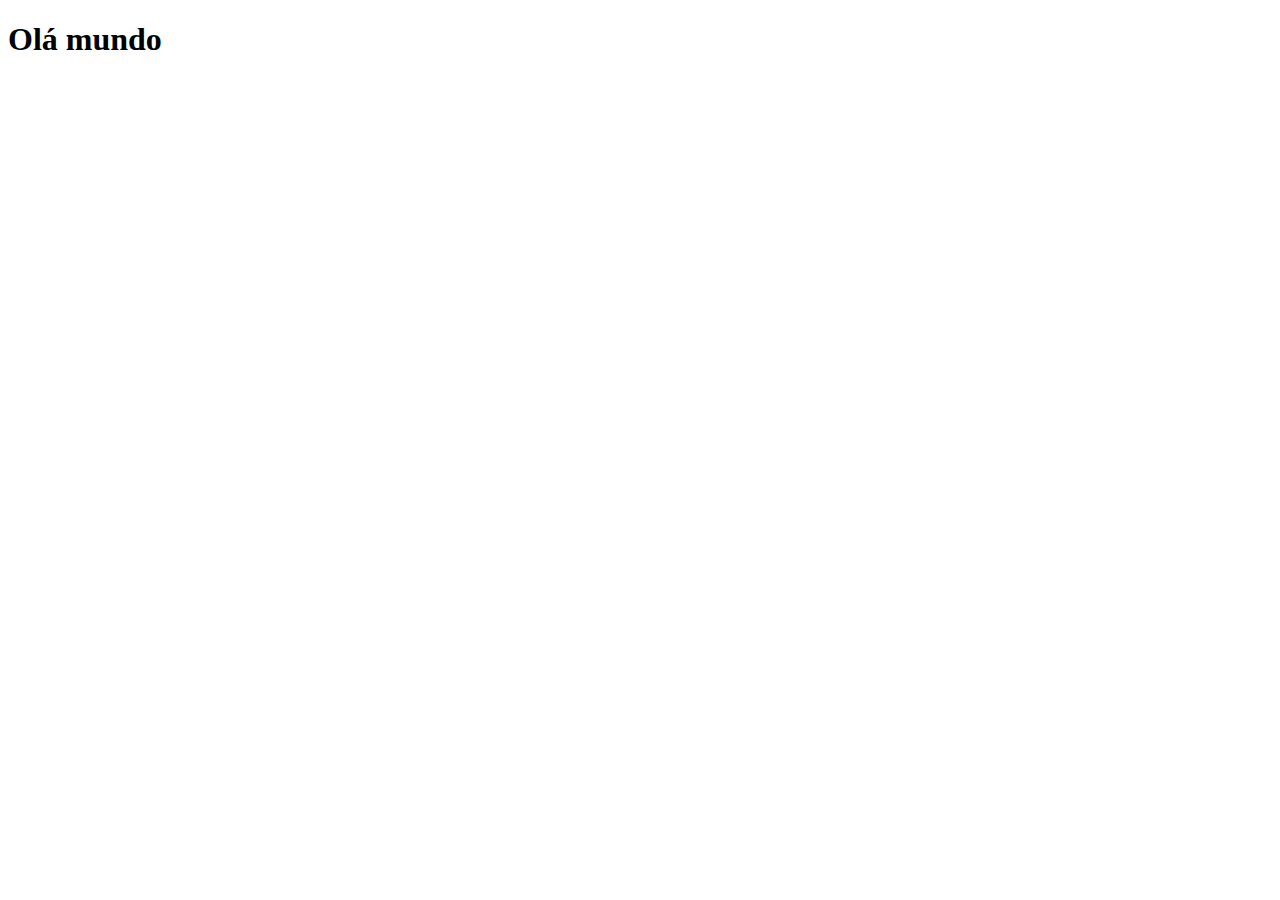
==== index.html @ ec985f00 "criei a página principal" ====
<!DOCTYPE html>
<html lang="pt-br">
<head>
  <meta charset="utf-8">
  <meta name="viewport" content="width=device-width, initial-scale=1">
  <link rel="shortcut icon" href="favicon.ico" type="image/x-icons">
  <title>Projeto Redes Sociais</title>
</head>
<body>
  <h1>Olá mundo</h1>
</body>
</html>
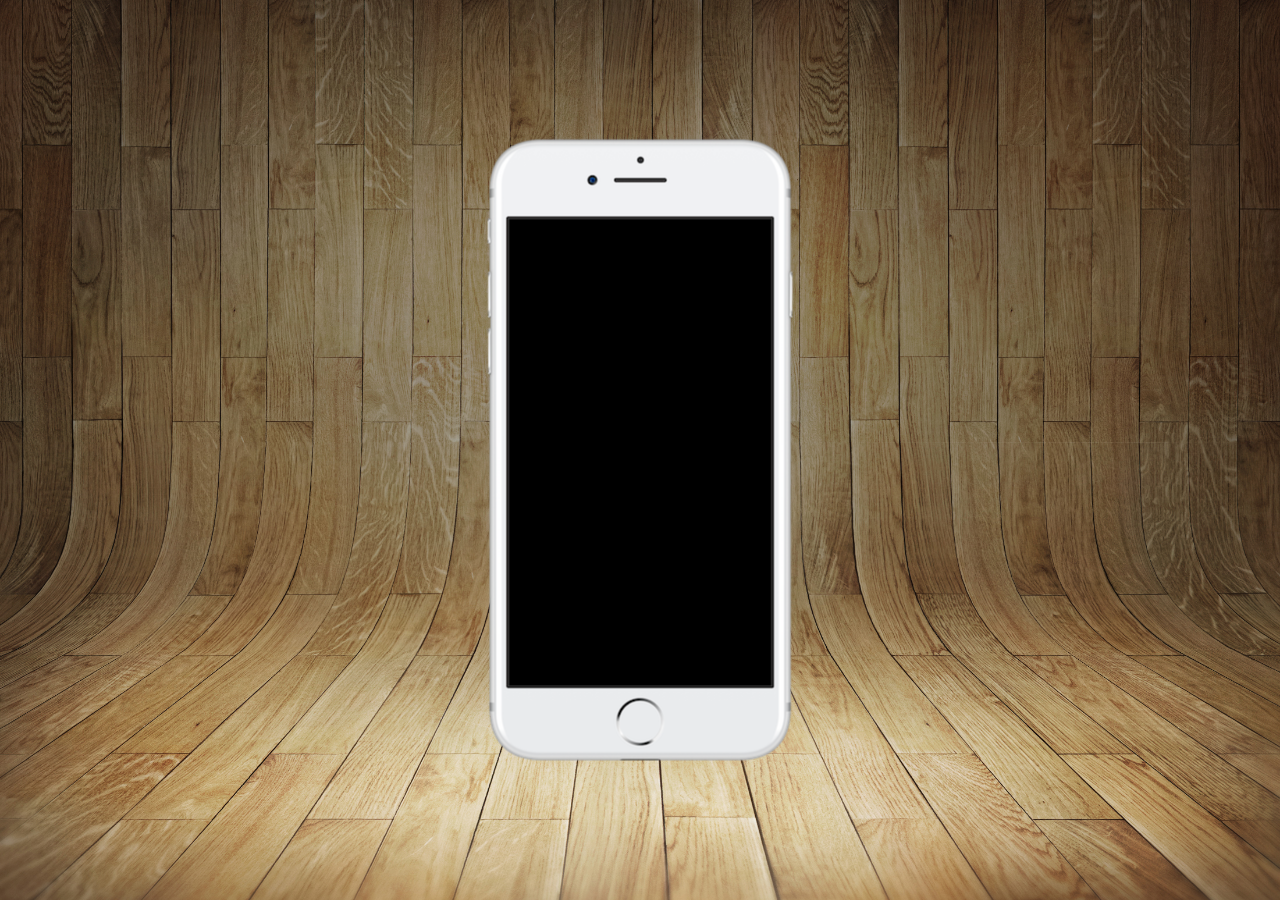
==== commit 1fd9e2db: "atualizei" ====
--- a/index.html
+++ b/index.html
@@ -4,9 +4,17 @@
   <meta charset="utf-8">
   <meta name="viewport" content="width=device-width, initial-scale=1">
   <link rel="shortcut icon" href="favicon.ico" type="image/x-icons">
+  <link rel="stylesheet" href="estilos/style.css">
   <title>Projeto Redes Sociais</title>
 </head>
 <body>
-  <h1>Olá mundo</h1>
+  <main>
+    <section id="telefone">
+
+    </section>
+    <section id="redes-sociais">
+
+    </section>
+  </main>
 </body>
 </html>--- a/estilos/style.css
+++ b/estilos/style.css
@@ -0,0 +1,34 @@
+@charset "UTF-8";
+
+* {
+    margin: 0px;
+    padding: 0px;
+    font-family: Arial, Helvetica, sans-serif;
+}
+
+html, body {
+    height: 100vh;
+    width: 100vw;
+    background-color: black;
+}
+
+body {
+    background: url('../imagens/fundo-madeira.jpg') no-repeat top center;
+    background-size: cover;
+    background-attachment: fixed;
+}
+
+main {
+    position: relative;
+    height: 100vh;
+}
+section#telefone {
+    position: absolute;
+    top: 50%;
+    left: 50%;
+    transform: translate(-50%, -50%);
+
+    height: 627px;
+    width: 311px;
+    background: url('../imagens/frame-iphone.png') no-repeat;
+}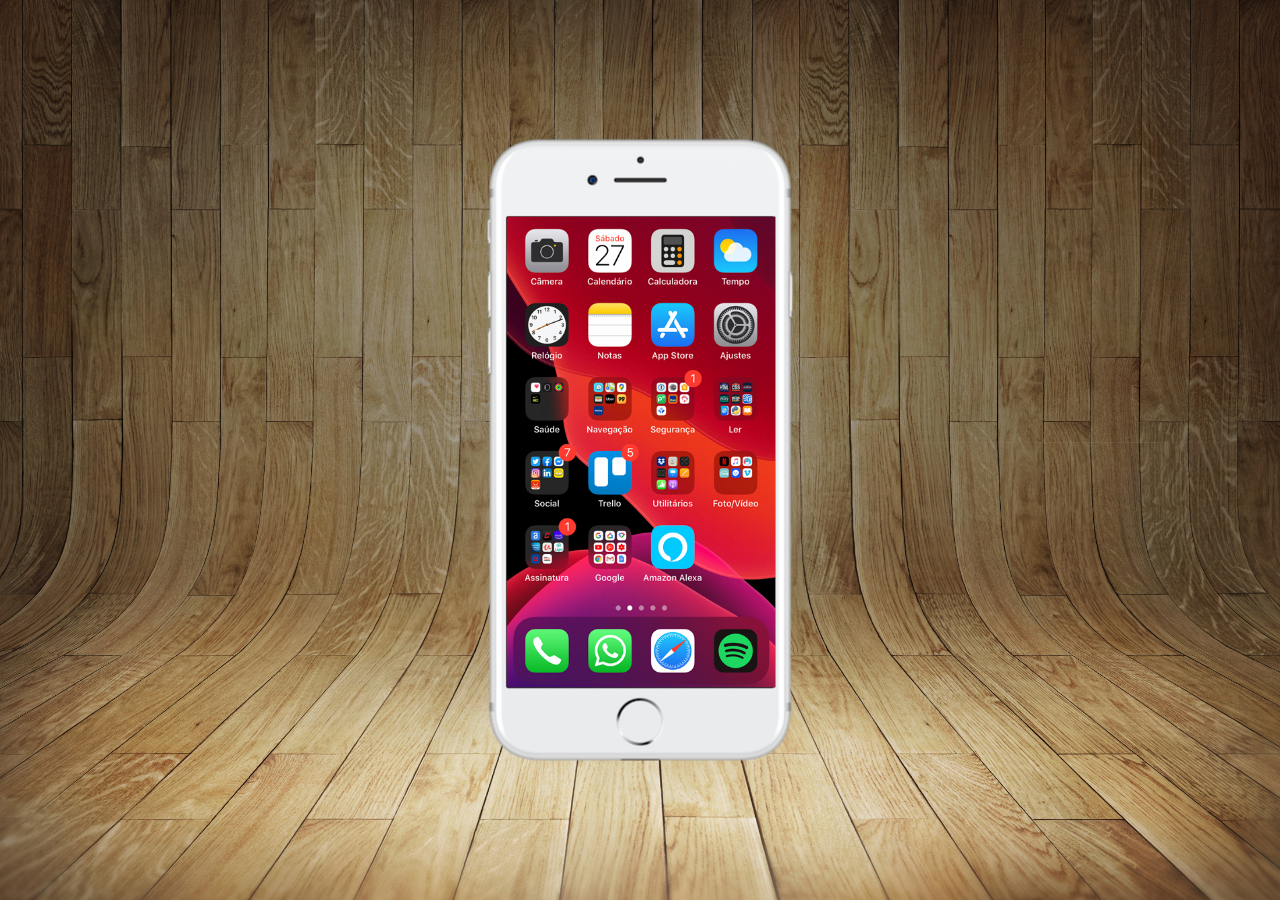
==== commit ebf75511: "criei a tela home" ====
--- a/index.html
+++ b/index.html
@@ -10,7 +10,7 @@
 <body>
   <main>
     <section id="telefone">
-
+      <iframe src="home.html" name="tela" id="tela" frameborder="0"></iframe>
     </section>
     <section id="redes-sociais">
 
--- a/estilos/style.css
+++ b/estilos/style.css
@@ -31,4 +31,12 @@
     height: 627px;
     width: 311px;
     background: url('../imagens/frame-iphone.png') no-repeat;
+}
+
+iframe#tela {
+    position: relative;
+    top: 80px;
+    left: 22px;
+    width: 269px;
+    height: 471px;
 }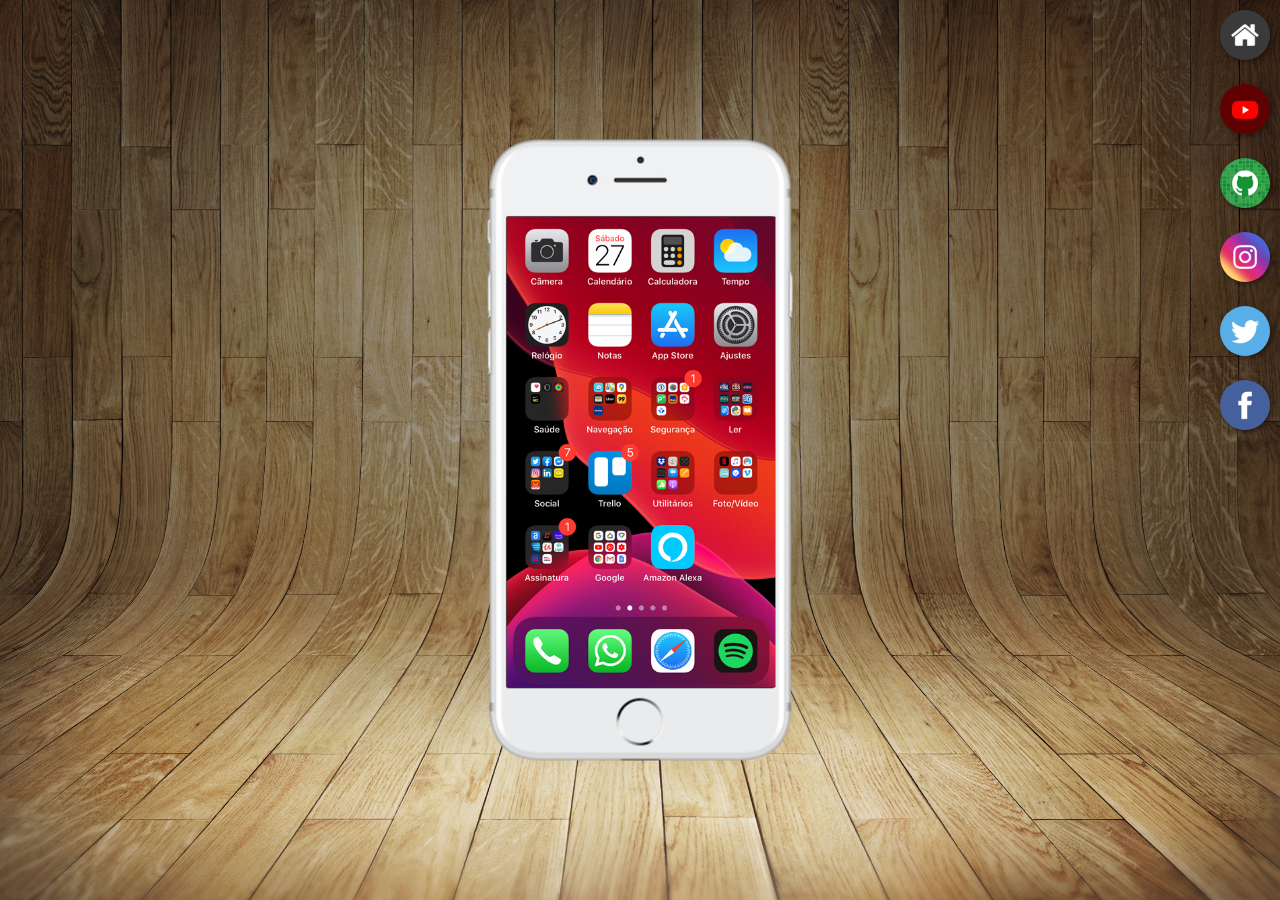
==== commit a4f09fbf: "criei botões na lateral" ====
--- a/index.html
+++ b/index.html
@@ -10,10 +10,17 @@
 <body>
   <main>
     <section id="telefone">
-      <iframe src="home.html" name="tela" id="tela" frameborder="0"></iframe>
+      <iframe src="home.html" name="tela" id="tela" frameborder="0">
+        Seu navegador não é compatível com isso.
+      </iframe>
     </section>
     <section id="redes-sociais">
-
+      <a href="#" target="tela"><img src="imagens/logo-home.jpg" alt="home"></a><br>
+      <a href="#" target="tela"><img src="imagens/logo-youtube.jpg" alt="YouTube"></a><br>
+      <a href="#" target="tela"><img src="imagens/logo-github.jpg" alt="GitHub"></a><br>
+      <a href="#" target="tela"><img src="imagens/logo-instagram.jpg" alt="Instagram"></a><br>
+      <a href="#" target="tela"><img src="imagens/logo-twitter.jpg" alt="Twitter"></a><br>
+      <a href="#" target="tela"><img src="imagens/logo-facebook.jpg" alt="Facebook"></a>
     </section>
   </main>
 </body>
--- a/estilos/style.css
+++ b/estilos/style.css
@@ -39,4 +39,23 @@
     left: 22px;
     width: 269px;
     height: 471px;
+}
+
+section#redes-sociais {
+    text-align: right;
+}
+
+section#redes-sociais img {
+    width: 50px;
+    margin: 10px;
+    border-radius: 50%;
+    box-shadow: 2px 2px 5px rgba(0, 0, 0, 0.455);
+    box-sizing: border-box;
+}
+
+section#redes-sociais img:hover {
+    border: 2px solid rgba(255, 255, 255, 0.682);
+    transform: translate(-3px, -3px);
+    box-shadow: 5px 5px 10px rgba(0, 0, 0, 0.625);
+    transition: transform .3s;
 }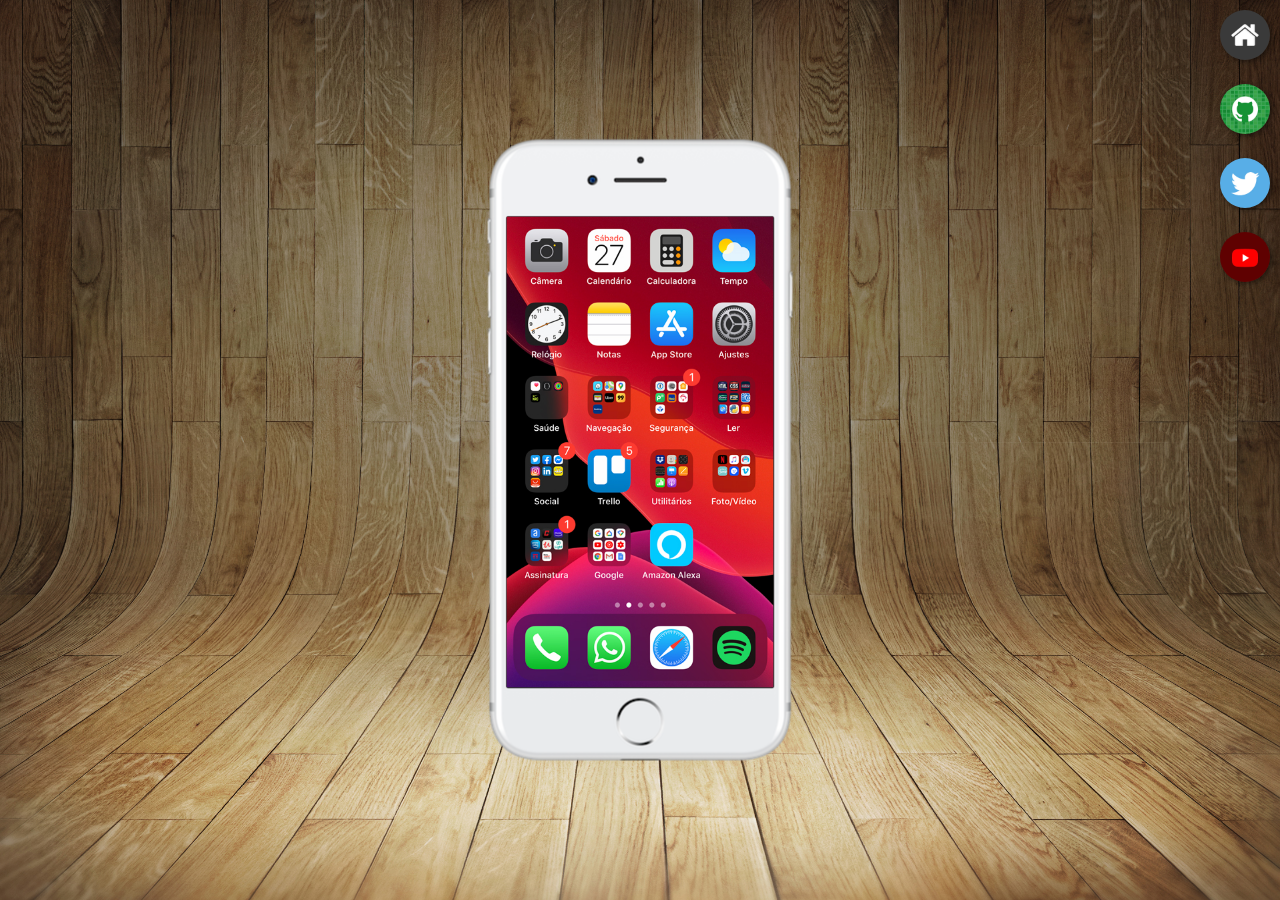
==== commit 5aa2d524: "projeto finalizado" ====
--- a/index.html
+++ b/index.html
@@ -15,12 +15,10 @@
       </iframe>
     </section>
     <section id="redes-sociais">
-      <a href="#" target="tela"><img src="imagens/logo-home.jpg" alt="home"></a><br>
-      <a href="#" target="tela"><img src="imagens/logo-youtube.jpg" alt="YouTube"></a><br>
-      <a href="#" target="tela"><img src="imagens/logo-github.jpg" alt="GitHub"></a><br>
-      <a href="#" target="tela"><img src="imagens/logo-instagram.jpg" alt="Instagram"></a><br>
-      <a href="#" target="tela"><img src="imagens/logo-twitter.jpg" alt="Twitter"></a><br>
-      <a href="#" target="tela"><img src="imagens/logo-facebook.jpg" alt="Facebook"></a>
+      <a href="home.html" target="tela"><img src="imagens/logo-home.jpg" alt="home"></a><br>
+      <a href="github.html" target="tela"><img src="imagens/logo-github.jpg" alt="gitHub"></a><br>
+      <a href="twitter.html" target="tela"><img src="imagens/logo-twitter.jpg" alt="twitter"></a><br>
+      <a href="youtube.html" target="tela"><img src="imagens/logo-youtube.jpg" alt="outube"></a>
     </section>
   </main>
 </body>
--- a/estilos/style.css
+++ b/estilos/style.css
@@ -37,7 +37,7 @@
     position: relative;
     top: 80px;
     left: 22px;
-    width: 269px;
+    width: 267px;
     height: 471px;
 }
 
